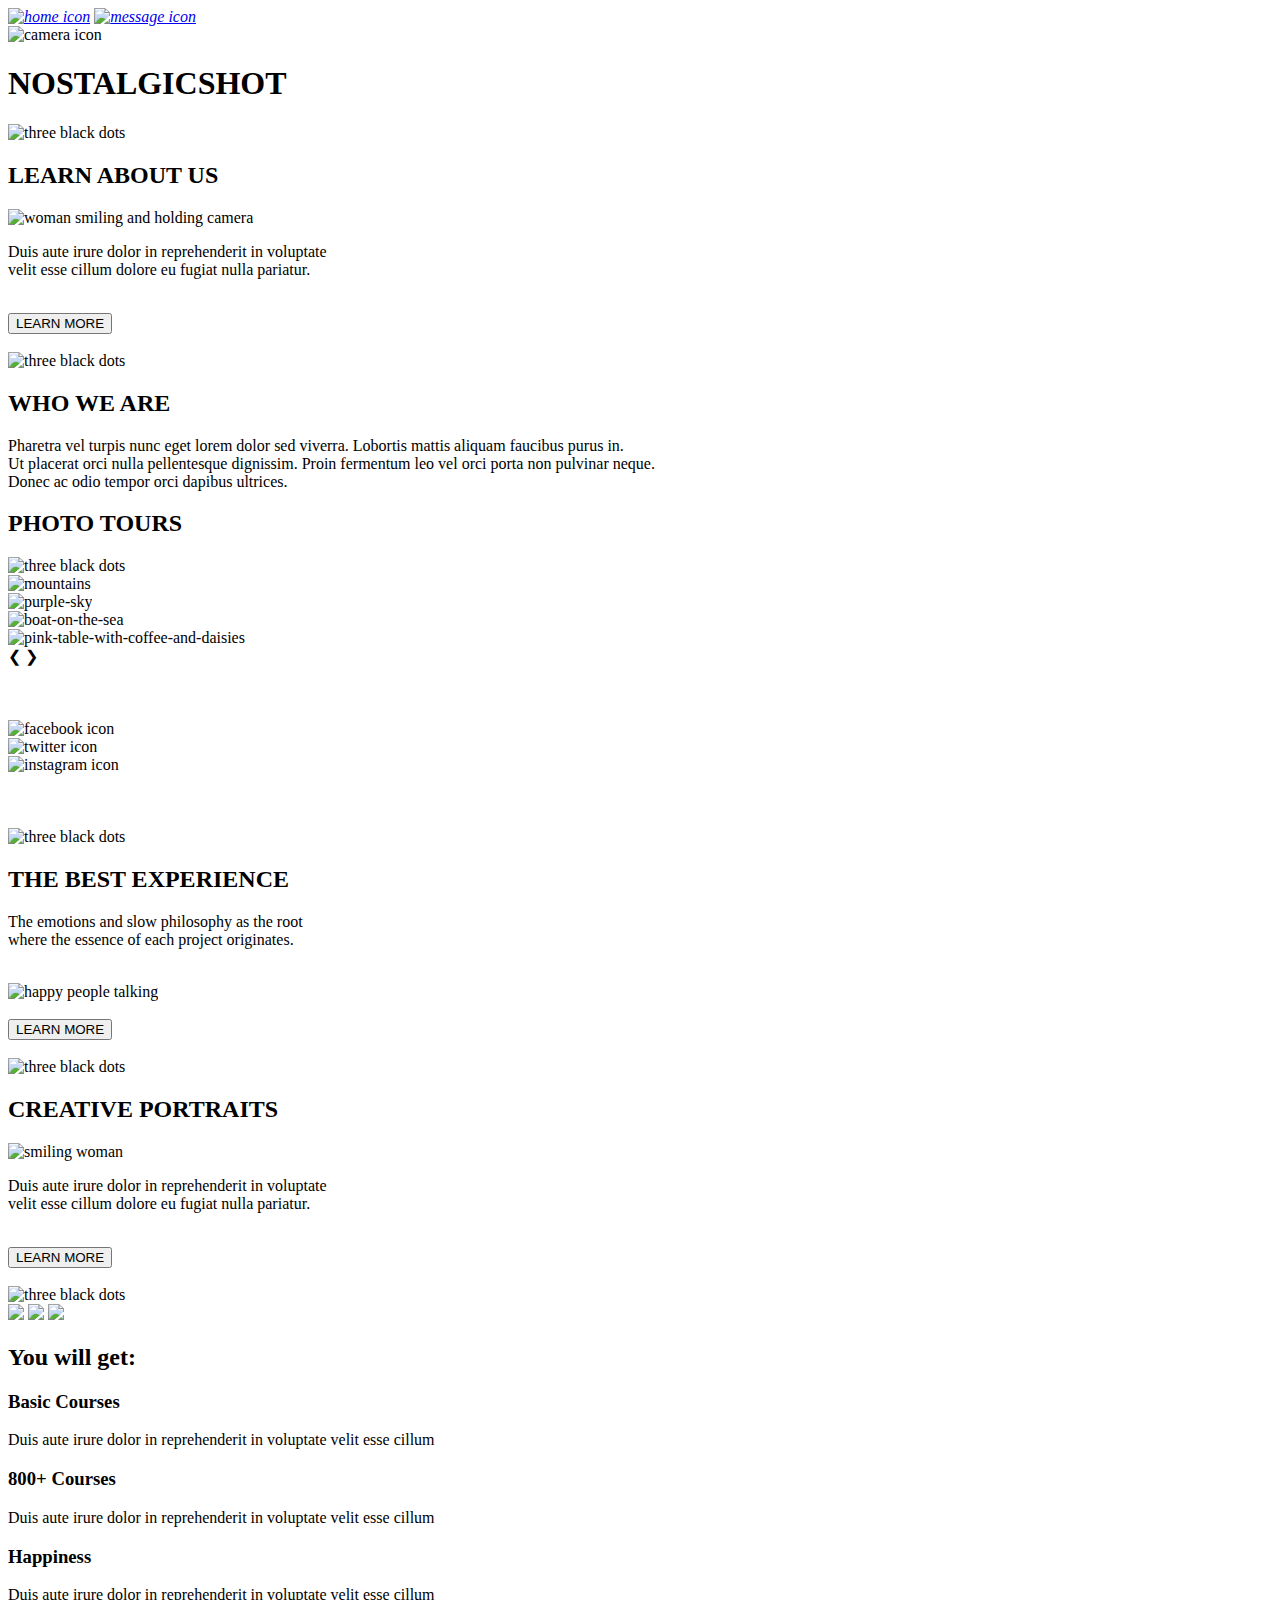
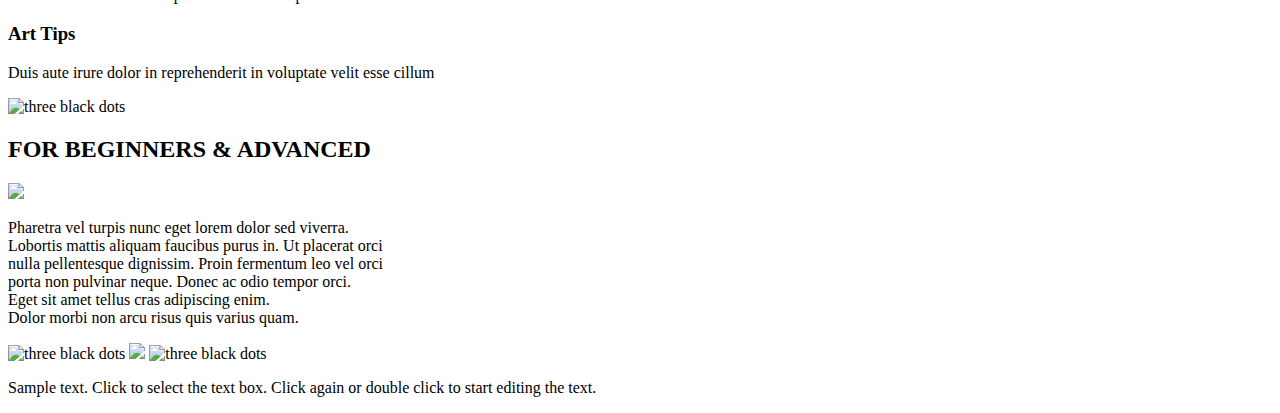
==== index.html @ 9367f8d5 "Add files via upload" ====
<!DOCTYPE html>

<html lang="en">
    <head>
        <meta charset="UTF-8">
        <meta name="description" content="A simple contact page">
        <meta name="viewport" content="width=device-width,initial-scale=1.0">
        <link rel="stylesheet" href="css/main.css">
        <link rel="icon" href="img/favicon.ico">
        <script src="js/script.js"></script>
        <title>Nostalgic Shot</title>
    </head>

    <body>
        <header>
            <div class="icon-bar">
                <nav>
                    <a class="active" href="index.html" target="_blank"><i>
                        <img class="imgicons" src="img/home-icon.png" alt="home icon"></i></a>
                        <a class="active" href="contact.html" target="_blank"><i>
                            <img class="imgicons" src="img/message-icon.png" alt="message icon"></i></a>
                </nav>
            </div>
            <img class="iconlogo" src="img/cameraicon.png" alt="camera icon">
            <h1>NOSTALGICSHOT</h1>
         </header>

     <main>
        <div class="divmain1">
            <img class="iconlogo" src="img/three-dots.png" alt="three black dots">
    
            <h2>LEARN ABOUT US</h2>

            <img class="mainimg" src="img/woman-holding-camera.jpg" alt="woman smiling and holding camera"><br>
            <p class="colorcoffee">Duis aute irure dolor in reprehenderit in voluptate <br>
                 velit esse cillum dolore eu fugiat nulla pariatur.</p><br>
             
          <form action="/index.html">
            <button type="submit">LEARN MORE</button>
          </form><br>
        </div>

        <div class="divmain2">
            <img class="iconlogo" src="img/three-dots.png" alt="three black dots">

            <h2>WHO WE ARE</h2>

            <p>Pharetra vel turpis nunc eget lorem dolor sed viverra. Lobortis mattis aliquam faucibus purus in. <br>
                Ut placerat orci nulla pellentesque dignissim. Proin fermentum leo vel orci porta non pulvinar neque. <br>
                Donec ac odio tempor orci dapibus ultrices. 

            </p>
        </div>

        <div class="divmain1">
            <h2>PHOTO TOURS</h2>
            <img class="iconlogo" src="img/three-dots.png" alt="three black dots">

            <!--https://www.w3schools.com/howto/tryit.asp?filename=tryhow_js_slideshow-->

            <div class="slideshow-container">
                <div class="mySlides fade">
                    <img class="slideimg" src="/img/mountains.jpg" alt="mountains">
                </div>

                <div class="mySlides fade">
                    <img class="slideimg" src="/img/purple-sky.jpg" alt="purple-sky">
                </div>

                <div class="mySlides fade">
                    <img class="slideimg" src="/img/boat-on-the-sea.jpg" alt="boat-on-the-sea">
               </div>

               <div class="mySlides fade">
                <img class="slideimg" src="/img/pink-table-with-coffee-and-daisies.jpg" alt="pink-table-with-coffee-and-daisies">
              </div>

               <a class="prev" onclick="plusSlides(-1)">&#10094;</a>
               <a class="next" onclick="plusSlides(1)">&#10095;</a>

            </div>
            <br><br><br>
            <img class="imgicons" src="img/facebook.png" alt="facebook icon"> <br>
            <img class="imgicons" src="img/twitter.png" alt="twitter icon"><br>
            <img class="imgicons" src="img/instagram.png" alt="instagram icon"><br>
            <br><br><br>
        </div>

        <div class="divmain2">
            <img class="iconlogo" src="img/three-dots.png" alt="three black dots">

            <h2>THE BEST EXPERIENCE</h2>
            <p>The emotions and slow philosophy as the root <br> where the essence of each project originates.</p><br>

            <img class="mainimg" src="img/happy-people-talking.jpg" alt="happy people talking"><br><br>

            <form action="/index.html">
                <button type="submit">LEARN MORE</button>
              </form><br>
        </div>

        <div class="divmain1">
            <img class="iconlogo" src="img/three-dots.png" alt="three black dots">

            <h2>CREATIVE PORTRAITS</h2>
            <img class="mainimg" src="img/smiling-woman.jpg" alt="smiling woman">

            <p>Duis aute irure dolor in reprehenderit in voluptate <br>velit esse cillum dolore eu fugiat nulla pariatur.</p>
            <br>

            <form action="/index.html">
                <button type="submit">LEARN MORE</button>
              </form><br>
        </div>

        <div class="divmain2">
            <img class="iconlogo" src="img/three-dots.png" alt="three black dots">
            <div class="flexgrid-container">
            <img class="flex-img" src="img/basic-courses-icon.png">
            <img class="flex-img" src="img/800-basic-courses-icon.png">
            <img class="flex-img" src="img/art-tips-icon.png">
           </div>
           <h2>You will get:</h2>
           <h3>Basic Courses</h3>
           <p>Duis aute irure dolor in reprehenderit in voluptate velit esse cillum</p>
           <h3>800+ Courses</h3>
           <p>Duis aute irure dolor in reprehenderit in voluptate velit esse cillum</p>
           <h3>Happiness</h3>
           <p>Duis aute irure dolor in reprehenderit in voluptate velit esse cillum</p>
           <h3>Art Tips</h3>
           <p>Duis aute irure dolor in reprehenderit in voluptate velit esse cillum</p>
        </div>

        <div class="divmain1">
            <img class="iconlogo" src="img/three-dots.png" alt="three black dots">
            <h2>FOR BEGINNERS & ADVANCED</h2>
            <img class="mainimg" src="img/guy-portrait.jpg">
            <p>Pharetra vel turpis nunc eget lorem dolor sed viverra.<br> Lobortis mattis aliquam faucibus purus in. 
                Ut placerat orci <br>nulla pellentesque dignissim. Proin fermentum leo vel orci <br>porta non pulvinar neque.
                Donec ac odio tempor orci.<br> Eget sit amet tellus cras adipiscing enim.<br> Dolor morbi non
                arcu risus quis varius quam.</p>
        </div>

        <div class="divmain2">
            <img class="iconlogo" src="img/three-dots.png" alt="three black dots">
            <img class="mainimg" src="img/photo-gallery.jpg">
            <img class="iconlogo" src="img/three-dots.png" alt="three black dots">
        </div>

        <footer>
            <p>Sample text. Click to select the text box. Click again or double click to start editing the text.</p>
        </footer>
     </main>
 
    </body>

</html>
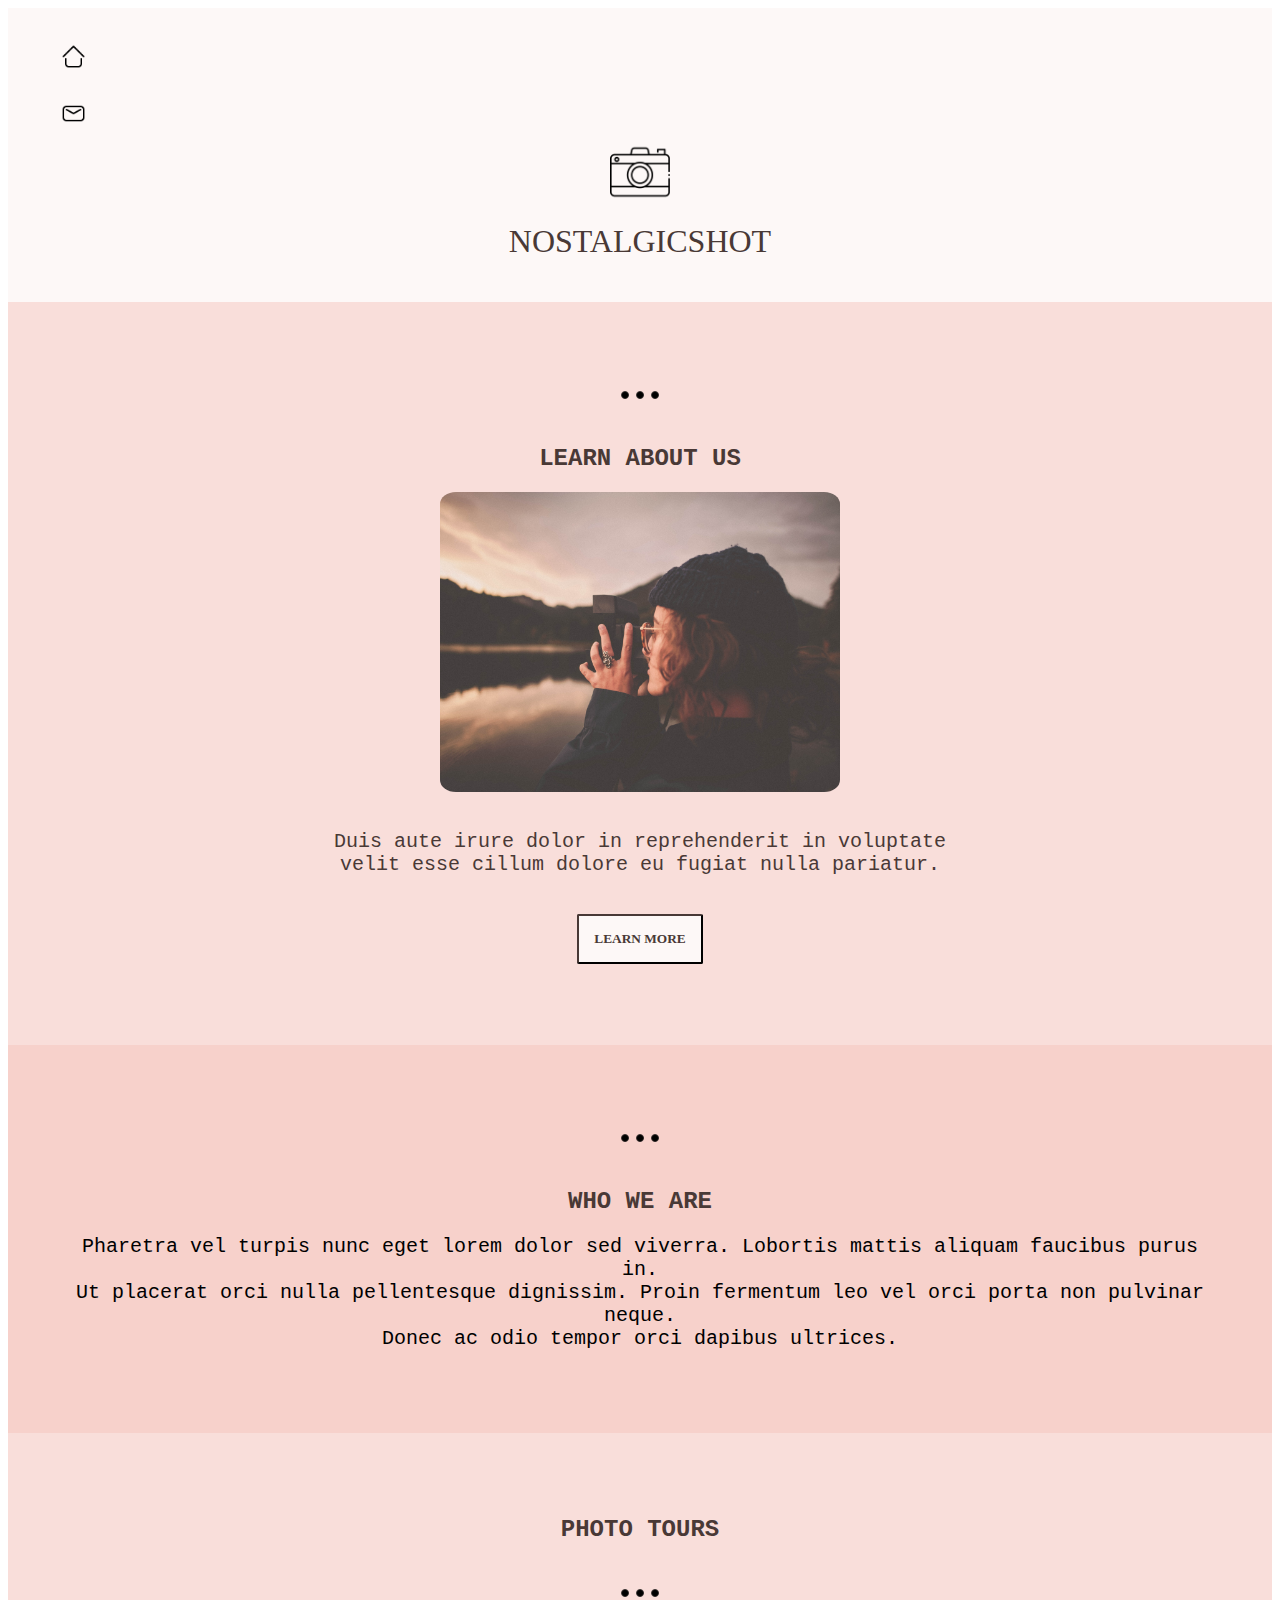
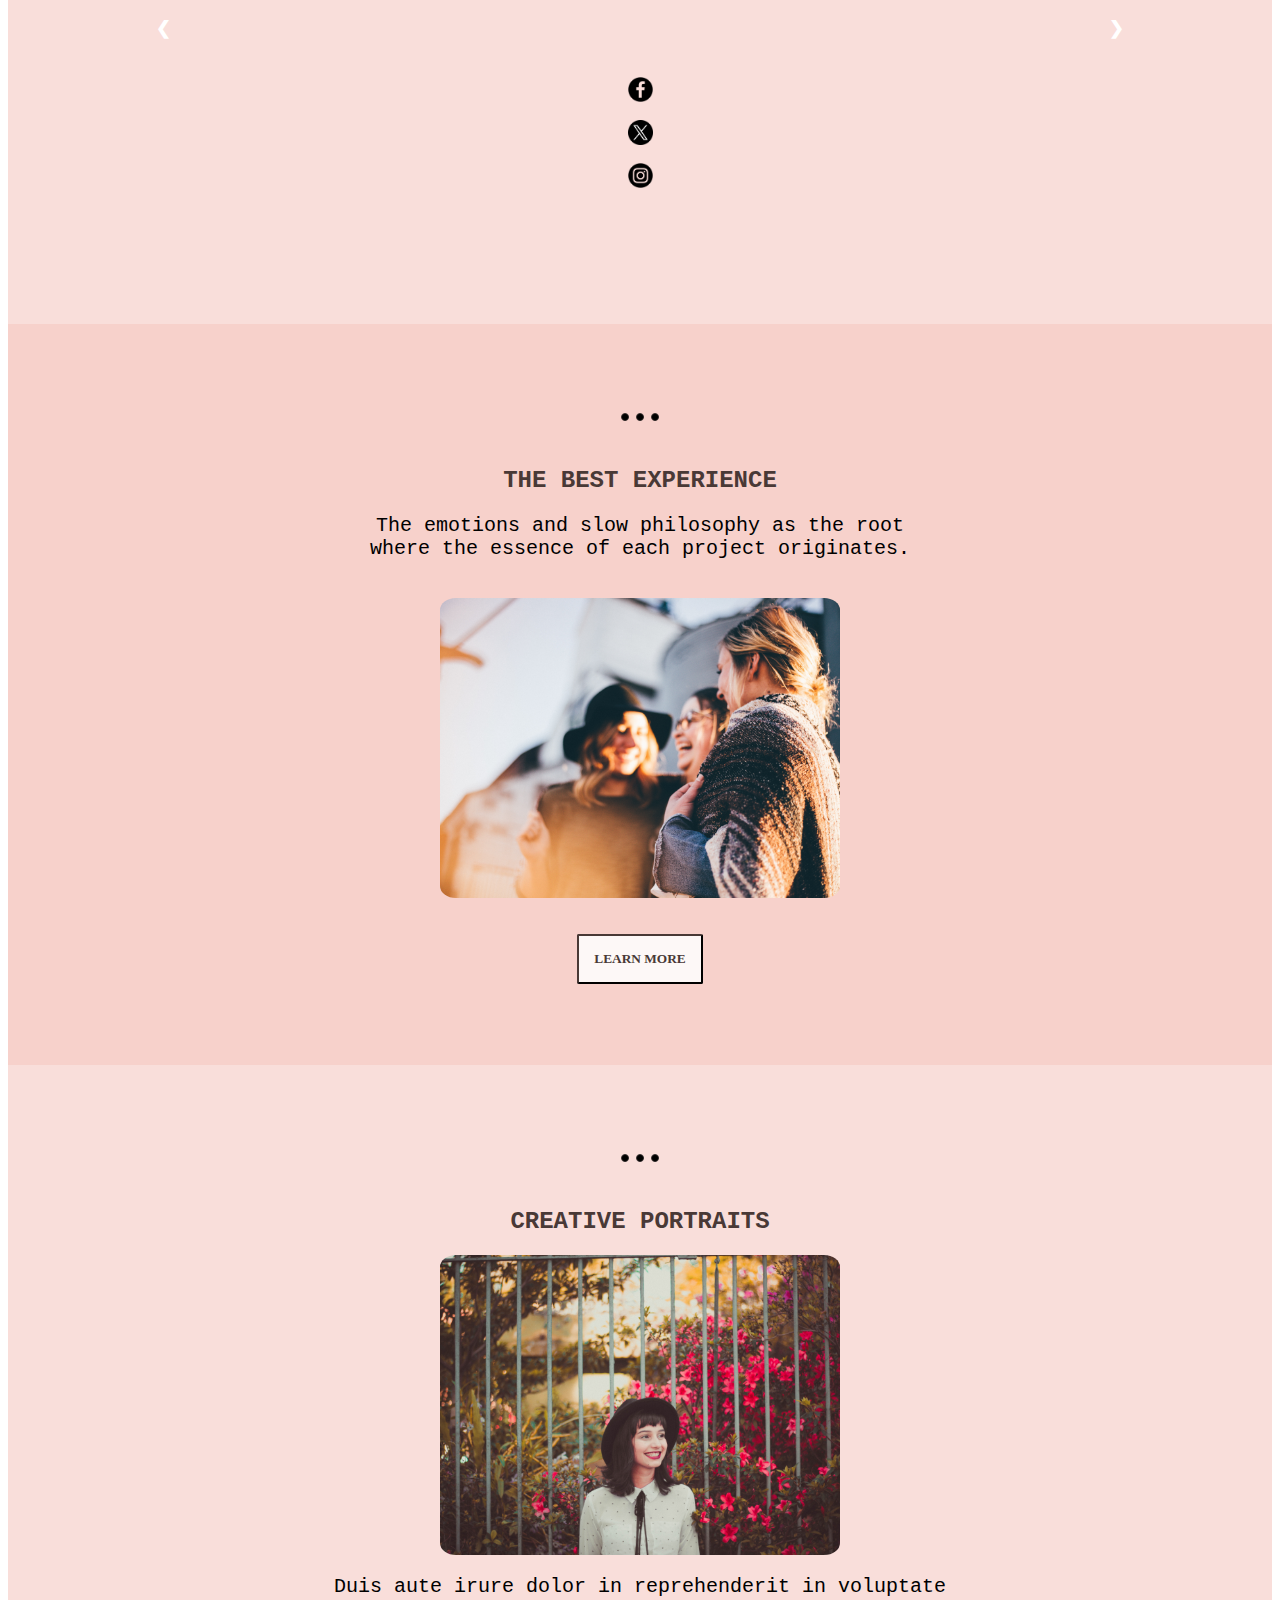
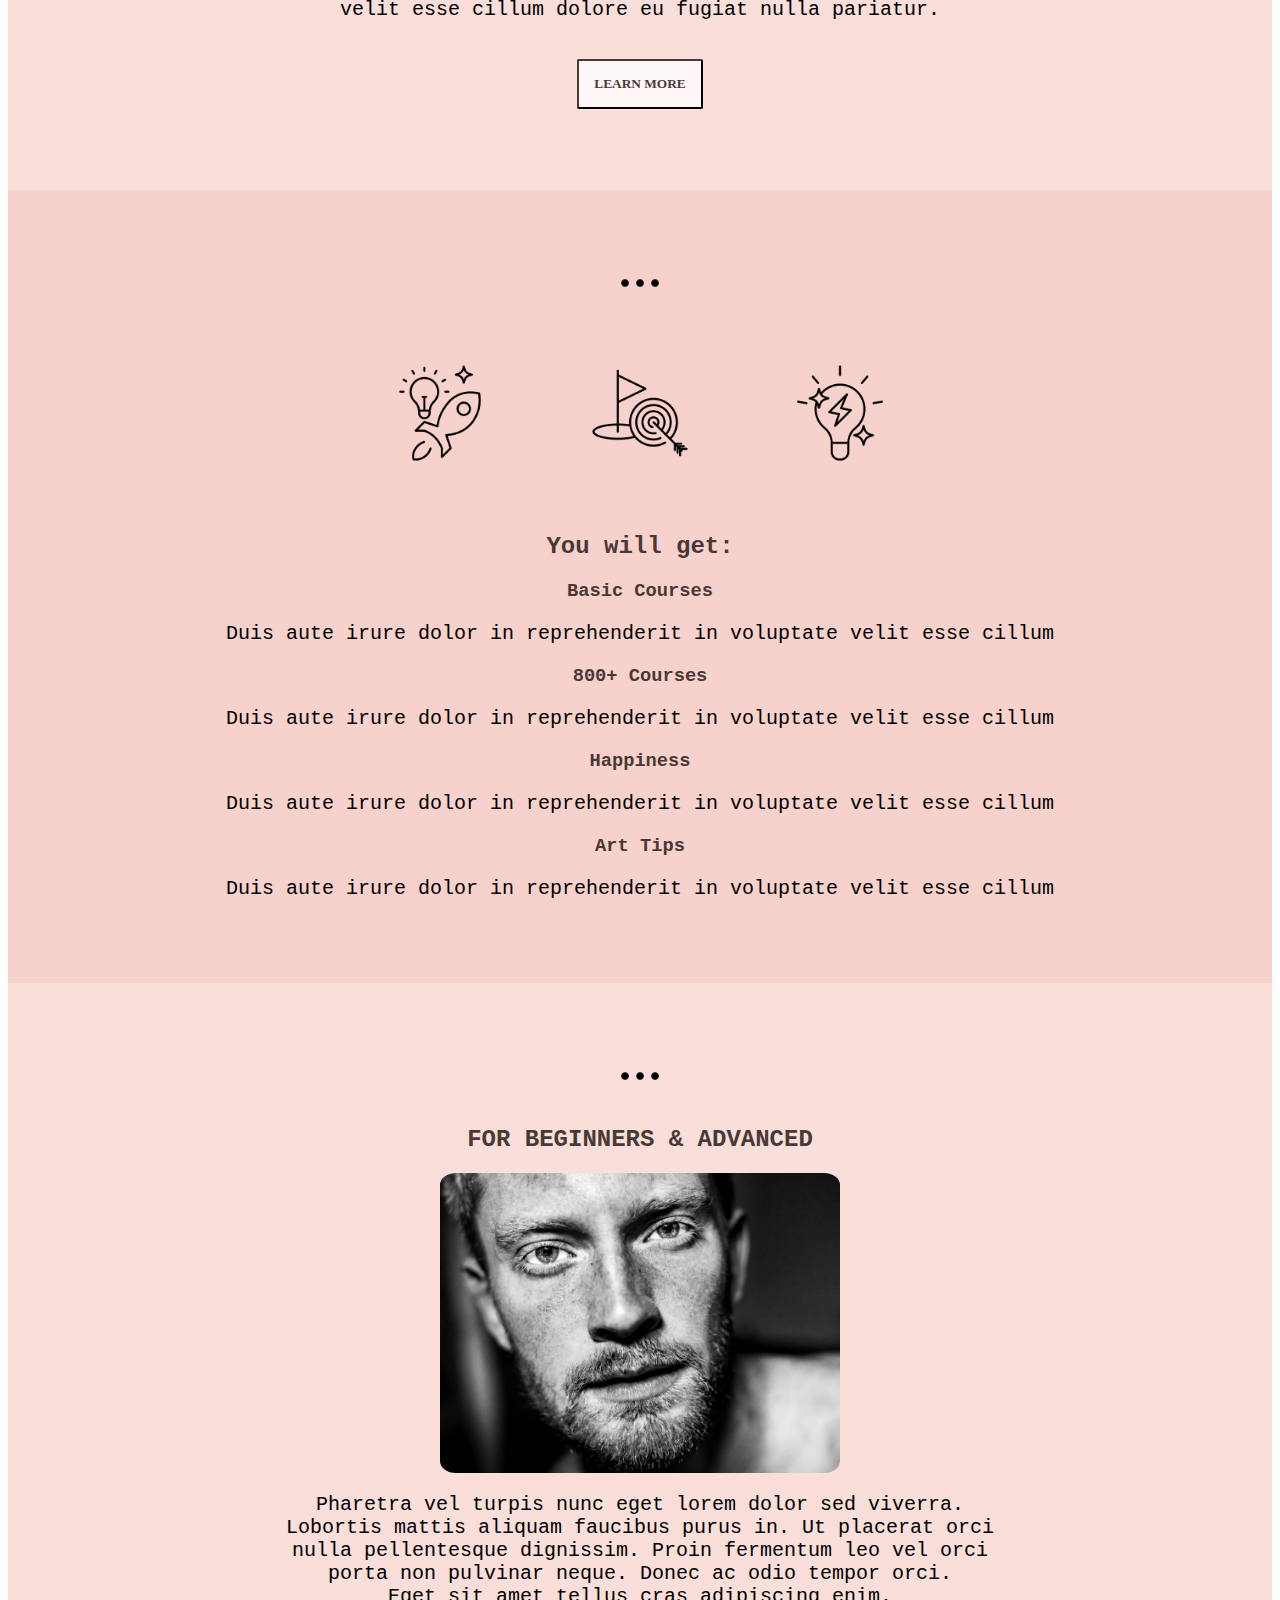
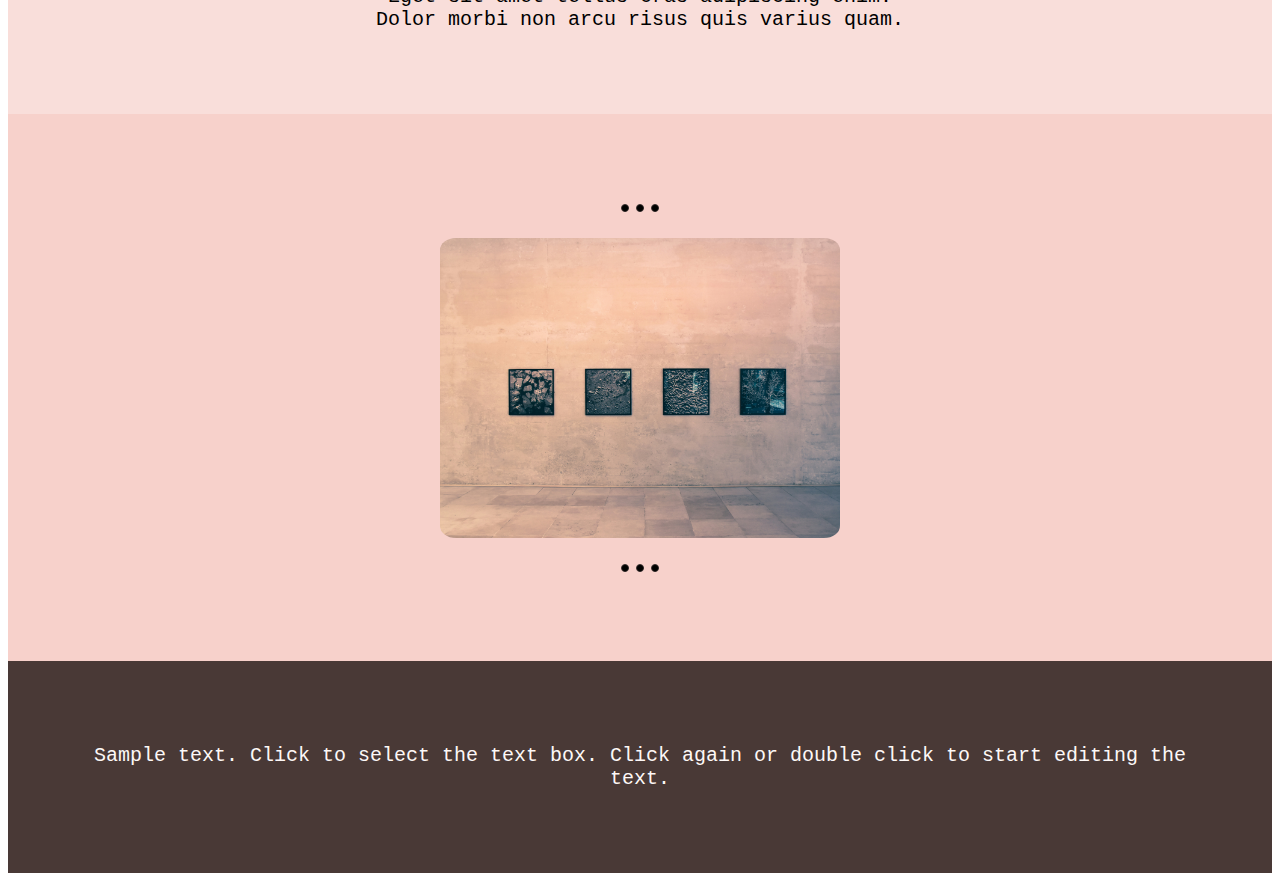
==== commit fa2be597: "Update index.html" ====
--- a/index.html
+++ b/index.html
@@ -5,7 +5,7 @@
         <meta charset="UTF-8">
         <meta name="description" content="A simple contact page">
         <meta name="viewport" content="width=device-width,initial-scale=1.0">
-        <link rel="stylesheet" href="css/main.css">
+        <link rel="stylesheet" href="main.css">
         <link rel="icon" href="img/favicon.ico">
         <script src="js/script.js"></script>
         <title>Nostalgic Shot</title>
@@ -154,4 +154,4 @@
  
     </body>
 
-</html>+</html>
--- a/main.css
+++ b/main.css
@@ -0,0 +1,204 @@
+header {
+    background-color:#fdf8f7; 
+    padding: 20px;
+}
+
+body {
+    background-color: white ;
+}
+
+.iconlogo {
+    height: 60px;
+    width: 60px;
+    margin-left: auto;
+    margin-right: auto;
+    display: block;
+}
+
+.divmain1 {
+    background-color: #f9deda;
+    padding: 5%;
+}
+
+.divmain2 {
+    background-color: #f7d1cb;
+    padding: 5%;
+}
+
+h1 {
+    text-align: center;
+    font-family: 'Times New Roman', Times, serif;
+    font-weight: lighter;
+    color: #493936;
+}
+
+h2 {
+    font-family: 'Courier New', Courier, monospace;
+    font-weight:bolder;
+    color: #493936;
+    text-align: center;
+}
+
+.mainimg {
+    height: 300px;
+    width: 400px;
+    margin-left: auto;
+    margin-right: auto;
+    display: block;
+    border-radius: 4%;
+    max-width: 100%;
+    display: flex;
+    object-fit: cover;
+}
+
+address {
+    text-align: center;
+}
+
+.imgicons {
+    margin-left: auto;
+    margin-right: auto;
+    display:block;
+    width: 25px;
+    height: 25px;
+}
+
+footer {
+    background-color: #493936;
+    text-align: center;
+    color: #fdf8f7;
+    padding: 5%;
+    
+
+}
+
+p {
+    text-align: center;
+    font-family:'Courier New', Courier, monospace;
+    font-size: 20px;
+    font-weight: lighter;
+}
+
+.colorcoffee {
+    color: #493936;
+}
+
+button {
+  border-radius: 2px;
+  border-color:#493936;
+  background-color:#fdf8f7;
+  padding: 15px;
+  color:#493936;
+  margin-left: auto;
+  margin-right: auto;
+  display: block;
+  max-width: 100%;
+  font-family: 'Times New Roman', Times, serif;
+  font-weight: bolder;
+}
+
+.slideshow-container {
+    max-width: 1000px;
+    position: relative;
+    margin: auto;
+  }
+
+  .mySlides {
+    display:none;
+  }
+
+  .prev, .next {
+    cursor: pointer;
+    position: absolute;
+    top: 50%;
+    width: auto;
+    margin-top: -22px;
+    padding: 16px;
+    color: white;
+    font-weight: bold;
+    font-size: 18px;
+    transition: 0.6s ease;
+    border-radius: 0 3px 3px 0;
+    user-select: none;
+  }
+
+  .next {
+    right: 0;
+    border-radius: 3px 0 0 3px;
+  }
+
+  .prev:hover, .next:hover {
+    background-color:#493936;
+  }
+
+  .fade {
+    animation-name: fade;
+    animation-duration: 1.5s;
+  }
+
+  @keyframes fade {
+   from {opacity: .4}
+   to {opacity: 1}
+  }
+
+  .slideimg {
+    height: 350px;
+    width: 600px;
+    margin-left: auto;
+    margin-right: auto;
+    display: block;
+    border-radius: 4%;
+    max-width: 100%;
+}
+
+.icon-bar {
+    width: 90px;
+    background-color: #493936;
+}
+
+.active {
+    background-color: #fdf8f7;
+}
+
+.icon-bar a {
+    display:block;
+    text-align: center;
+    padding: 16px;
+    transition: all 0.3s ease;
+    color:#fdf8f7;
+    font-size: 36px;
+}
+
+.icon-bar a:hover {
+    background-color: #f7d1cb;
+}
+
+.flexgrid-container {
+    display: flex;
+    justify-content: center;
+    flex-direction: row;
+    flex-wrap: wrap;
+}
+
+.flex-img {
+    display: flex;
+    justify-content: center;
+    width: 100px;
+    height: 100px;
+    flex-direction: row;
+    padding: 50px;
+
+}
+
+h3 {
+    font-family: 'Courier New', Courier, monospace;
+    font-weight:bolder;
+    color: #493936;
+    text-align: center;
+}
+
+.div-background {
+    background-image: url(../img/abstract-pink.jpg);
+    background-size: cover;
+    max-width: 100%;
+}
